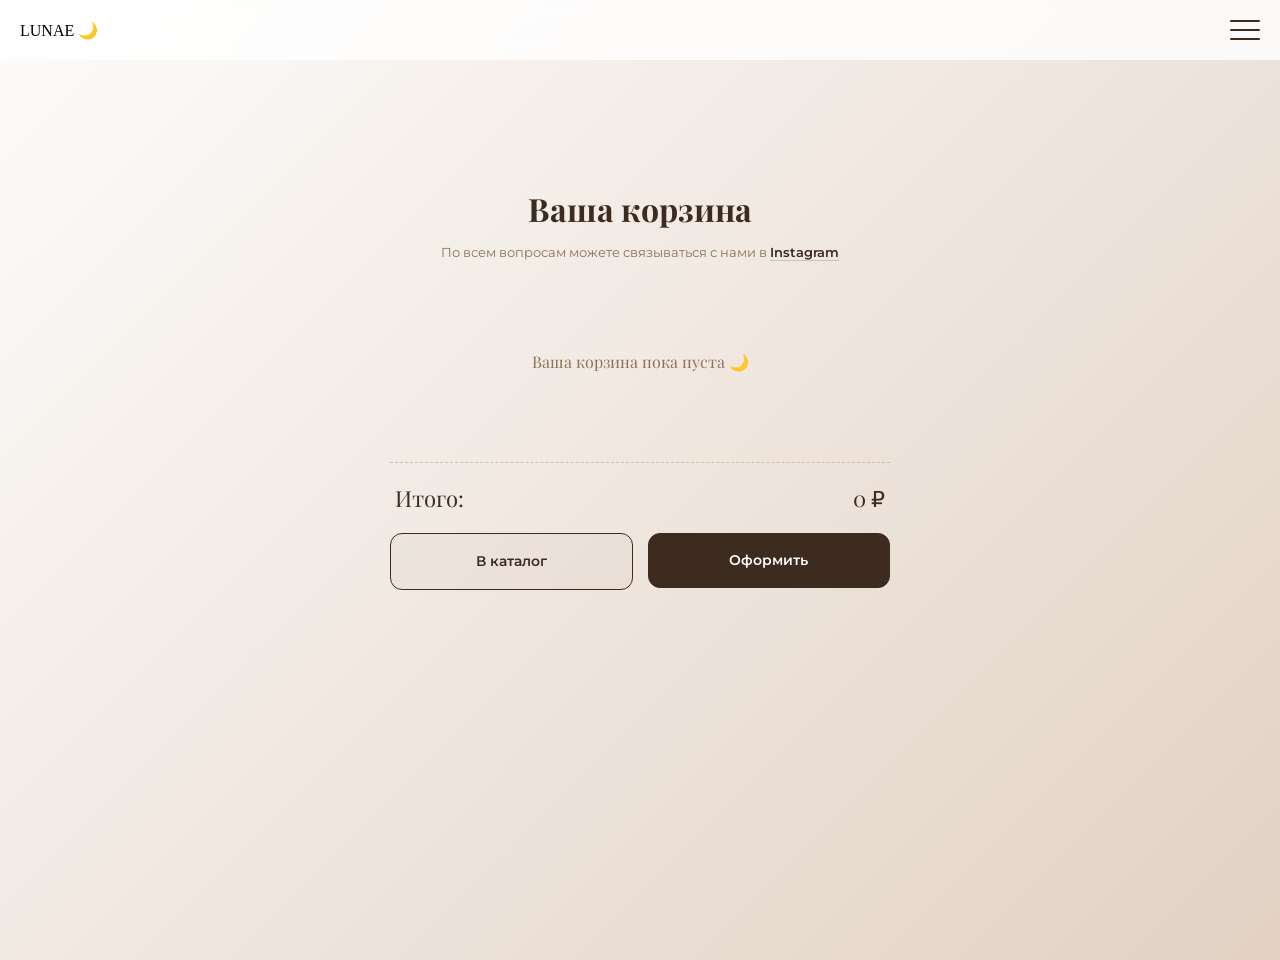
==== cart.html @ 2d4f31a8 "Корзина готова" ====
<!DOCTYPE html>
<html lang="ru">
<head>
    <meta charset="UTF-8">
    <meta name="viewport" content="width=device-width, initial-scale=1.0">
    <title>Корзина | LUNAE</title>
    <link href="https://fonts.googleapis.com/css2?family=Montserrat:wght@300;400;500;600;700&family=Playfair+Display:wght@400;700&display=swap" rel="stylesheet">
    <link rel="stylesheet" href="css/catalog.css"> <link rel="stylesheet" href="css/cart.css">    </head>
<body class="cart-body">

<header class="header">
    <div class="logo" onclick="location.href='index.html'">LUNAE 🌙</div>
    <div class="burger" id="burger" onclick="toggleMenu()">
        <span></span><span></span><span></span>
    </div>
</header>

<nav id="menu" class="menu">
    <div class="menu-content">
        <a href="index.html">Главная</a>
        <a href="catalog.html">Каталог</a>
        <a href="index.html#custom">На заказ</a>
        <a href="index.html#reviews">Отзывы</a>
        <a href="index.html#care">Уход</a>
        <a href="index.html#contacts">Контакты</a>
    </div>
</nav>

<section class="cart-page">
    <div class="cart-header">
        <h1>Ваша корзина</h1>
        <p>По всем вопросам можете связываться с нами в <a href="#" target="_blank">Instagram</a></p>
    </div>

    <div class="cart-items" id="cartItems">
        </div>

    <div class="cart-footer">
        <div class="cart-total">
            <span>Итого:</span>
            <span id="totalPrice">0 ₽</span>
        </div>

        <div class="cart-buttons">
            <a href="catalog.html" class="btn-square btn-outline-primary">В каталог</a>
            <button onclick="checkout()" class="btn-square btn-outline-primary active-btn">Оформить</button>
        </div>
    </div>
</section>

<script>
function toggleMenu() {
    const menu = document.getElementById("menu");
    const burger = document.getElementById("burger");
    menu.classList.toggle("active");
    burger.classList.toggle("active");
    document.body.style.overflow = menu.classList.contains("active") ? "hidden" : "auto";
}

window.onload = function() {
    // 1. Добавляем класс анимации при загрузке
    document.body.classList.add("is-loading");
    renderCart();

    // 2. Убираем класс через 1.2 секунды, чтобы при кликах анимация не повторялась
    setTimeout(() => {
        document.body.classList.remove("is-loading");
    }, 1200);
};

function renderCart() {
    const cart = JSON.parse(localStorage.getItem("cart")) || [];
    const container = document.getElementById("cartItems");
    const totalElem = document.getElementById("totalPrice");
    
    container.innerHTML = "";
    let total = 0;

    // ВЕРНУЛИ НАДПИСЬ ПРИ ПУСТОЙ КОРЗИНЕ
    if (cart.length === 0) {
        container.innerHTML = `<div class="empty-cart-msg">Ваша корзина пока пуста 🌙</div>`;
        totalElem.textContent = "0 ₽";
        return;
    }

    cart.forEach((item, index) => {
        const quantity = item.qty || 1;
        total += item.price * quantity;

        const row = document.createElement("div");
        row.classList.add("cart-item");

        // Применяем задержку только при первой загрузке
        if (document.body.classList.contains("is-loading")) {
            row.style.animationDelay = `${0.3 + (index * 0.1)}s`;
        } else {
            row.style.animation = "none"; // Убираем анимацию при кликах
            row.style.opacity = "1";
            row.style.transform = "translateY(0)";
        }

        row.innerHTML = `
            <img src="${item.img}" class="cart-item-img">
            <div class="cart-item-info">
                <span class="cart-item-name">${item.name}</span>
                <div class="cart-item-controls">
                    <div class="qty-controls">
                        <button onclick="changeQty(${index}, -1)">-</button>
                        <span class="qty">${quantity}</span>
                        <button onclick="changeQty(${index}, 1)">+</button>
                    </div>
                    <span class="cart-item-price">${(item.price * quantity).toLocaleString()} ₽</span>
                </div>
            </div>
            <button class="remove-btn" onclick="removeItem(${index})">&times;</button>
        `;
        container.appendChild(row);
    });

    totalElem.textContent = total.toLocaleString() + " ₽";
}

function changeQty(index, delta) {
    let cart = JSON.parse(localStorage.getItem("cart")) || [];
    cart[index].qty = (cart[index].qty || 1) + delta;
    if (cart[index].qty < 1) return removeItem(index);
    localStorage.setItem("cart", JSON.stringify(cart));
    renderCart();
}

function removeItem(index) {
    let cart = JSON.parse(localStorage.getItem("cart")) || [];
    cart.splice(index, 1);
    localStorage.setItem("cart", JSON.stringify(cart));
    renderCart();
}

function checkout() {
    const cart = JSON.parse(localStorage.getItem("cart")) || [];
    if(cart.length === 0) return alert("Корзина пуста");
    alert("Заказ принят! Мы свяжемся с вами ✨");
}

</script>
</body>
</html>
---- css/catalog.css ----
/* HEADER */
.header {
    position: fixed;
    top: 0;
    width: 100%;
    padding: 20px;
    display: flex;
    justify-content: space-between;
    align-items: center;
    z-index: 2000; 
    background: rgba(255, 255, 255, 0.8);
    backdrop-filter: blur(10px);
    box-sizing: border-box;
}

.burger {
    width: 30px;
    height: 20px;
    position: relative;
    cursor: pointer;
    z-index: 2001;
}

.burger span {
    display: block;
    position: absolute;
    height: 2px;
    width: 100%;
    background: #3d2b1f;
    border-radius: 2px;
    transition: .25s ease-in-out;
}

.burger span:nth-child(1) { top: 0px; }
.burger span:nth-child(2) { top: 9px; }
.burger span:nth-child(3) { top: 18px; }

.burger.active span:nth-child(1) { top: 9px; transform: rotate(135deg); }
.burger.active span:nth-child(2) { opacity: 0; left: -60px; }
.burger.active span:nth-child(3) { top: 9px; transform: rotate(-135deg); }

.menu {
    position: fixed;
    top: 0;
    left: 0;
    width: 100%;
    height: 100%;
    background: rgba(255, 253, 245, 0.98); 
    z-index: 1500;
    display: flex;
    justify-content: center;
    align-items: center;
    font-weight: 500px;
    opacity: 0;
    visibility: hidden;
    transition: all 0.5s cubic-bezier(0.77, 0, 0.175, 1);
}

.menu.active {
    opacity: 1;
    visibility: visible;
}

.menu-content {
    display: flex;
    flex-direction: column;
    gap: 25px;
    text-align: center;
}

.menu a {
    font-family: 'Playfair Display', serif;
    font-size: 32px;
    text-decoration: none;
    color: #3d2b1f;

    /* Продвинутый сброс жирности */
    font-weight: 400 !important;
    font-style: normal !important;
    text-transform: none; /* Убирает капс, если он мешает */
    letter-spacing: 0px; 
    
    /* Техническое исправление рендеринга */
    text-rendering: optimizeLegibility;
    -webkit-font-smoothing: antialiased;
    -moz-osx-font-smoothing: grayscale;
}

.menu.active a {
    opacity: 1;
    transform: translateY(0);
}

.menu.active a:nth-child(1) { transition-delay: 0.1s; }
.menu.active a:nth-child(2) { transition-delay: 0.2s; }
.menu.active a:nth-child(3) { transition-delay: 0.3s; }
.menu.active a:nth-child(4) { transition-delay: 0.4s; }
.menu.active a:nth-child(5) { transition-delay: 0.5s; }
.menu.active a:nth-child(6) { transition-delay: 0.6s; }


/* ОБЩИЕ НАСТРОЙКИ */
/* 1. ПОДТЯГИВАЕМ КАТАЛОГ ВЫШЕ */
body {
    padding-top: 60px; /* Уменьшили отступ от хедера */
    background-color: #ffffff;
}


.catalog-top {
    text-align: center;
    padding: 20px 20px 10px;
    /* ИНТЕРЕСНЫЙ ФОН: мягкий радиальный градиент */
    background: radial-gradient(circle at top, #FFFDF5 0%, #ffffff 70%);
    position: relative;
}

.catalog-top h1 {
    font-family: 'Playfair Display', serif;
    font-size: 34px;
    color: #3d2b1f;
    margin: 0 0 5px 0;
}

.catalog-top p {
    font-family: 'Comfortaa', cursive;
    font-size: 13px;
    color: #8b7355;
    margin: 0;
    opacity: 0.8;
}

/* 2. ВИЗУАЛЬНОЕ ОТДЕЛЕНИЕ КНОПОК */
.catalog-tabs {
    display: flex;
    justify-content: center;
    gap: 5px;
    padding: 8px;
    margin: 10px 15px 25px;
    /* Подложка для кнопок */
    background: #f8f8f8; 
    border-radius: 30px;
    border: 1px solid #f0f0f0;
}

.tab-btn {
    flex: 1; /* Кнопки растягиваются равномерно */
    padding: 10px 5px;
    border: none;
    background: transparent;
    border-radius: 25px;
    font-family: 'Montserrat', sans-serif;
    font-size: 11px;
    font-weight: 600;
    color: #8b7355;
    transition: 0.3s;
    white-space: nowrap;
}

.tab-btn.active {
    background: #ffffff; /* Активная кнопка "выпуклая" белая */
    color: #3d2b1f;
    box-shadow: 0 4px 10px rgba(0,0,0,0.05);
}

/* 3. КАРТОЧКИ ТОВАРОВ С ТЕНЯМИ */
.product-card {
    text-decoration: none;
    display: flex;
    flex-direction: column;
    margin-bottom: 5px;
}

.product-img-wrap {
    width: 100%;
    aspect-ratio: 1 / 1;
    overflow: hidden;
    border-radius: 20px;
    /* ТЕНЬ ДЛЯ КАРТИНКИ */
    box-shadow: 0 8px 20px rgba(139, 115, 85, 0.15); 
    margin-bottom: 8px; /* Сделали ближе к тексту */
    background: #f9f9f9;
}

.product-img-wrap img {
    width: 100%;
    height: 100%;
    object-fit: cover;
    display: block;
}

/* 4. ПОДПИСИ БЛИЖЕ */
.product-card h3 {
    font-family: 'Playfair Display', serif;
    font-size: 15px;
    color: #3d2b1f;
    margin: 0 0 2px 8px; /* Минимум отступа снизу */
    text-align: left;
}

.product-card .price {
    font-family: 'Montserrat', sans-serif;
    font-weight: 700;
    font-size: 13px;
    color: #d4af37;
    margin: 0 0 0 8px;
    text-align: left;
}

/* Сетка (чуть подправим gap) */
.catalog-grid {
    display: grid;
    grid-template-columns: 1fr 1fr;
    gap: 25px 15px;
    padding: 0 15px 40px;
}

/* Базовое состояние для всех вкладок */
.tab-content {
    /* Скрываем, но оставляем в потоке для анимации */
    display: none; 
    opacity: 0;
    transform: translateY(15px); /* Чуть опускаем вниз */
    transition: opacity 0.4s ease, transform 0.4s ease;
    will-change: opacity, transform; /* Подсказка для плавной работы на мобильных */
}

/* Состояние АКТИВНОЙ вкладки */
.tab-content.active {
    display: block !important;
    opacity: 1; /* Полностью проявляем */
    transform: translateY(0); /* Возвращаем на место */
}

.catalog-top h1,
.catalog-top p,
.catalog-tabs,
.catalog-grid .product-card {
    opacity: 0;
    transform: translateY(20px); /* Выплывают снизу */
    animation: elementFadeIn 0.8s ease forwards; /* Длительность 0.8с */
    will-change: opacity, transform;
}

/* Сама анимация */
@keyframes elementFadeIn {
    to {
        opacity: 1;
        transform: translateY(0);
    }
}

/* --- ОЧЕРЕДЬ ПОЯВЛЕНИЯ (STAGGERED DELAYS) --- */

/* 1. Сначала Заголовок "Каталог" (без задержки) */
.catalog-top h1 {
    animation-delay: 0.1s;
}

/* 2. Подзаголовок "Выберите сумку..." (чуть позже) */
.catalog-top p {
    animation-delay: 0.25s;
}

/* 3. Капсула с Табами (кнопками) */
.catalog-tabs {
    animation-delay: 0.4s;
}

/* 4. ОЧЕРЕДЬ ДЛЯ КАРТОЧЕК ТОВАРОВ (самое вкусное) */

/* Первая карточка (в левой колонке) */
.catalog-grid .product-card:nth-child(1) {
    animation-delay: 0.55s;
}

/* Вторая карточка (в правой колонке) */
.catalog-grid .product-card:nth-child(2) {
    animation-delay: 0.65s;
}

/* Третья карточка (следующий ряд, левая) */
.catalog-grid .product-card:nth-child(3) {
    animation-delay: 0.75s;
}

/* Четвертая карточка (следующий ряд, правая) */
.catalog-grid .product-card:nth-child(4) {
    animation-delay: 0.85s;
}

/* Пятая карточка... (и так далее, если их много) */
.catalog-grid .product-card:nth-child(5) {
    animation-delay: 0.95s;
}

/* Шестая карточка... */
.catalog-grid .product-card:nth-child(n+6) {
    animation-delay: 1.05s; /* Все остальные появляются вместе */
}

/* --- СТРАНИЦА ТОВАРА --- */

.product-page {
    padding: 0px 20px 120px; /* Отступ сверху под хедер и снизу под кнопки */
    max-width: 500px;
    margin: 0 auto;
    font-family: 'Montserrat', sans-serif;
}

.back-nav {
    display: inline-block;
    margin: 10px 0 20px;
    font-size: 11px;
    text-transform: uppercase;
    text-decoration: none;
    color: #8b7355;
    letter-spacing: 1px;
}

.product-page img {
    width: 100%;
    border-radius: 12px;
    margin-bottom: 20px;
}

.product-title {
    font-family: 'Playfair Display', serif;
    font-size: 28px;
    margin-bottom: 10px;
    color: #3d2b1f;
}

.product-price {
    font-size: 22px;
    font-weight: 700;
    color: #d4af37;
    margin-bottom: 20px;
}

.product-desc {
    font-size: 14px;
    line-height: 1.6;
    color: #555;
    margin-bottom: 30px;
}

.options {
    background: #fcfcfc;
    padding: 20px;
    border-radius: 12px;
    border: 1px solid #eee;
    margin-bottom: 5px;
}

.options label {
    display: flex;
    align-items: center;
    font-size: 13px;
    margin-top: 12px;
    cursor: pointer;
}

.options input[type="checkbox"] {
    margin-right: 12px;
    width: 18px;
    height: 18px;
    accent-color: #3d2b1f;
}

/* --- ФИКСИРОВАННАЯ ПАНЕЛЬ КНОПОК --- */

.bottom-bar {
    position: fixed;
    bottom: 0;
    left: 0;
    width: 100%;
    background: rgba(255, 255, 255, 0.9);
    backdrop-filter: blur(10px);
    padding: 15px 20px 30px;
    box-sizing: border-box;
    z-index: 1000;
    border-top: 1px solid rgba(0,0,0,0.05);
}

.product-actions {
    display: grid;
    grid-template-columns: 1fr 60px;
    gap: 12px;
    max-width: 500px;
    margin: 0 auto;
}

/* --- СТИЛЬ КНОПОК (OUTLINE / ПОЛУПРОЗРАЧНЫЕ) --- */

.btn-square {
    height: 55px;
    border-radius: 12px;
    font-family: 'Montserrat', sans-serif;
    font-weight: 600;
    font-size: 14px;
    cursor: pointer;
    display: flex;
    align-items: center;
    justify-content: center;
    transition: 0.3s ease;
    border: 1.5px solid;
}

/* Кнопка Добавить */
.btn-outline-primary {
    background: rgba(61, 43, 31, 0.03);
    border-color: #3d2b1f;
    color: #3d2b1f;
}

/* Кнопка Корзина */
.cart-icon-img {
    width: 22px;        /* Оптимальный размер для кнопки 55px */
    height: 22px;       /* Высота должна быть такой же */
    object-fit: contain; /* МАГИЯ: сохраняет пропорции, не дает сплющиться */
    display: block;      /* Убирает лишние отступы снизу */
    opacity: 0.8;        /* Можно сделать чуть бледнее, чтобы сочеталась с обводкой */
}

/* Настраиваем саму кнопку, чтобы иконка была точно по центру */
.btn-outline-cart {
    background: rgba(212, 175, 55, 0.03);
    border-color: #d4af37;
    padding-top: 20px;         /* Убираем внутренние отступы, чтобы центрирование было точным */
    display: flex;
    justify-content: center;
    align-items: center;
}
.btn-outline-secondary {
    background: transparent;
    border-color: #ddd;
    color: #888;
}

.btn-square:active {
    transform: scale(0.97);
    background: rgba(0,0,0,0.05);
}

/* --- POPUP --- */
.popup {
    position: fixed;
    top: 0; left: 0; width: 100%; height: 100%;
    background: rgba(0,0,0,0.4);
    display: flex; justify-content: center; align-items: center;
    z-index: 9999;
    backdrop-filter: blur(4px);
}
.popup.hidden { display: none; }
.popup-content {
    background: #fff;
    padding: 30px;
    border-radius: 15px;
    text-align: center;
    width: 80%;
    max-width: 320px;
}
.btn-outline-primary {
    background: rgba(61, 43, 31, 0.03); /* бледный фон */
    border: 1.5px solid #3d2b1f;       /* коричневая обводка */
    color: #3d2b1f;
}

/* --- АНИМАЦИЯ ПОЯВЛЕНИЯ --- */

/* Базовое состояние для элементов (они невидимы и чуть ниже) */
.product-page img,
.product-title,
.product-price,
.product-desc,
.options,
.back-nav {
    opacity: 0;
    transform: translateY(20px);
    animation: fadeInUp 0.8s ease forwards;
}

/* Сама анимация */
@keyframes fadeInUp {
    to {
        opacity: 1;
        transform: translateY(0);
    }
}

/* --- ОЧЕРЕДНОСТЬ (Задержки) --- */

/* Ссылка "назад" появляется первой */
.back-nav { animation-delay: 0.1s; }

/* Фото сумки */
.product-page img { animation-delay: 0.3s; }

/* Заголовок */
.product-title { animation-delay: 0.5s; }

/* Цена */
.product-price { animation-delay: 0.6s; }

/* Описание */
.product-desc { animation-delay: 0.7s; }

/* Блок опций */
.options { animation-delay: 0.8s; }

/* Нижняя панель с кнопками выезжает отдельно (снизу вверх) */
.bottom-bar {
    transform: translateY(100%);
    animation: slideUpBar 0.6s cubic-bezier(0.25, 1, 0.5, 1) forwards;
    animation-delay: 0.9s;
}

@keyframes slideUpBar {
    to {
        transform: translateY(0);
    }
}
---- css/cart.css ----
/* ФОН СТРАНИЦЫ С МЯГКИМ ГРАДИЕНТОМ */
.cart-body {
    background: linear-gradient(135deg, #fdfcfb 0%, #e2d1c3 100%);
    min-height: 100vh;
    margin: 0;
}

.cart-page {
    padding: 100px 20px 50px;
    max-width: 500px;
    margin: 0 auto;
    font-family: 'Montserrat', sans-serif;
}

.cart-header {
    text-align: center;
    margin-bottom: 30px;
}

.cart-header h1 {
    font-family: 'Playfair Display', serif;
    font-size: 32px;
    color: #3d2b1f;
    margin-bottom: 8px;
}

.cart-header p {
    font-size: 13px;
    color: #8b7355;
    line-height: 1.4;
}

/* КАРТОЧКА ТОВАРА */
.cart-item {
    display: flex;
    align-items: flex-start;
    background: rgba(255, 255, 255, 0.8);
    backdrop-filter: blur(10px);
    padding: 15px;
    border-radius: 20px;
    margin-bottom: 15px;
    border: 1px solid rgba(139, 115, 85, 0.1);
    position: relative; /* Чтобы крестик прилип к углу */
    box-shadow: 0 4px 15px rgba(0,0,0,0.03);
}

.cart-item-img {
    width: 85px;
    height: 85px;
    border-radius: 12px;
    object-fit: cover;
    margin-right: 15px;
}

.cart-item-info {
    display: flex;
    flex-direction: column;
    justify-content: space-between;
    flex-grow: 1;
    min-height: 85px; /* Чтобы высота текста совпадала с фото */
}

.cart-item-name {
    font-family: 'Playfair Display', serif;
    font-size: 18px;
    color: #3d2b1f;
    margin-bottom: 10px;
    padding-right: 25px; /* Отступ под крестик */
    display: block;
}

/* КОНТРОЛЛЕРЫ (СЧЕТЧИК И ЦЕНА) */
.cart-item-controls {
    display: flex;
    align-items: center;
    justify-content: space-between; /* Счетчик слева, цена справа */
    width: 100%;
}

.qty-controls {
    display: flex;
    align-items: center;
    gap: 12px;
    background: #fff;
    padding: 4px 10px;
    border-radius: 25px;
    border: 1px solid #f0f0f0;
}

.qty-controls button {
    background: none;
    border: none;
    font-size: 18px;
    cursor: pointer;
    color: #3d2b1f;
    padding: 0 5px;
}

.qty-controls span {
    font-size: 14px;
    font-weight: 600;
}

.cart-item-price {
    font-weight: 700;
    color: #d4af37;
    font-size: 15px;
}

/* КНОПКА УДАЛЕНИЯ (КРЕСТИК) */
.remove-btn {
    position: absolute;
    top: 15px;
    right: 15px;
    background: none;
    border: none;
    font-size: 24px;
    color: #d1d1d1;
    line-height: 1;
    cursor: pointer;
    transition: 0.3s;
}

.remove-btn:hover {
    color: #3d2b1f;
}

/* ИТОГО И КНОПКИ */
.cart-footer {
    margin-top: 30px;
}

.cart-total {
    display: flex;
    justify-content: space-between;
    padding: 20px 5px;
    border-top: 1px dashed #d1bfa7;
    font-family: 'Playfair Display', serif;
    font-size: 22px;
    color: #3d2b1f;
}

.cart-buttons {
    display: grid;
    grid-template-columns: 1fr 1fr;
    gap: 15px;
}

/* Переиспользование твоих кнопок */
.active-btn {
    background: #3d2b1f !important;
    color: #fff !important;
}

/* Убираем подчеркивание у кнопки "В каталог" */
.cart-buttons a.btn-square {
    text-decoration: none;
}

/* Ссылка на Instagram: делаем коричневой и убираем подчеркивание */
.cart-header p a {
    color: #3d2b1f; /* Твой фирменный коричневый */
    text-decoration: none;
    font-weight: 600;
    border-bottom: 1px solid rgba(61, 43, 31, 0.2); /* Тонкая линия вместо грубого подчеркивания */
    transition: 0.3s;
}

.cart-header p a:hover {
    border-bottom: 1px solid rgba(61, 43, 31, 1);
}

/* --- АНИМАЦИЯ ПОЯВЛЕНИЯ --- */

/* Элементы, которые анимируются при загрузке */
.is-loading .cart-header h1, 
.is-loading .cart-header p, 
.is-loading .cart-item, 
.is-loading .cart-footer {
    opacity: 0;
    transform: translateY(20px);
    animation: fadeInUp 0.7s ease forwards;
}

@keyframes fadeInUp {
    to {
        opacity: 1;
        transform: translateY(0);
    }
}

/* Задержки для плавности */
.is-loading .cart-header h1 { animation-delay: 0.1s; }
.is-loading .cart-header p { animation-delay: 0.2s; }
.is-loading .cart-footer { animation-delay: 0.5s; }

/* Стиль сообщения о пустой корзине */
.empty-cart-msg {
    text-align: center;
    padding: 60px 0;
    font-size: 16px;
    color: #8b7355;
    font-family: 'Playfair Display', serif;
}

/* Убираем подчеркивание и красим Instagram */
.cart-header p a {
    color: #3d2b1f;
    text-decoration: none;
    font-weight: 600;
}

.cart-buttons a.btn-square {
    text-decoration: none;
}
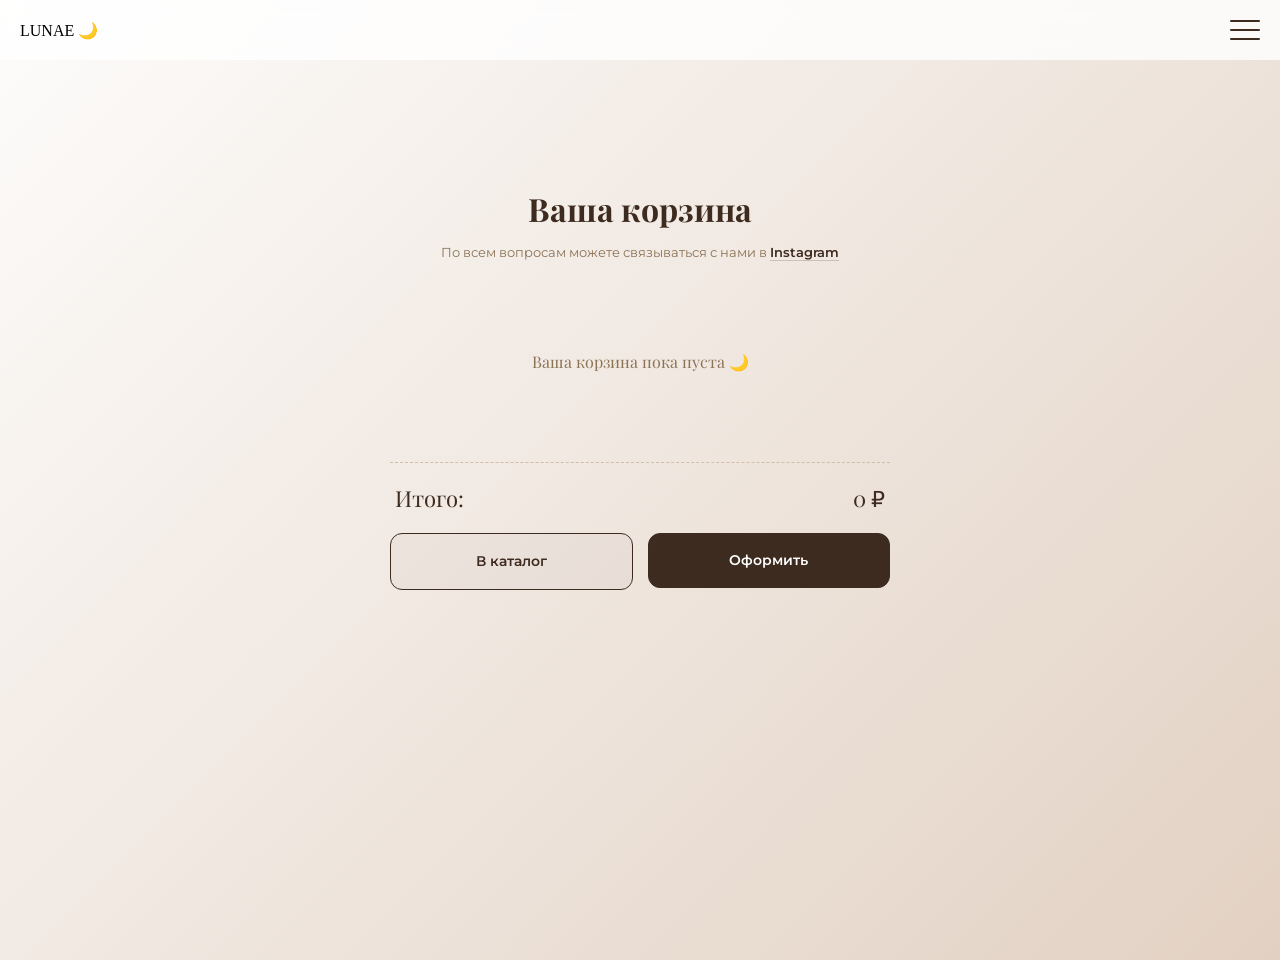
==== commit 8e9fba96: "Сделала форму оформления" ====
--- a/cart.html
+++ b/cart.html
@@ -5,7 +5,8 @@
     <meta name="viewport" content="width=device-width, initial-scale=1.0">
     <title>Корзина | LUNAE</title>
     <link href="https://fonts.googleapis.com/css2?family=Montserrat:wght@300;400;500;600;700&family=Playfair+Display:wght@400;700&display=swap" rel="stylesheet">
-    <link rel="stylesheet" href="css/catalog.css"> <link rel="stylesheet" href="css/cart.css">    </head>
+    <link rel="stylesheet" href="css/catalog.css"> <link rel="stylesheet" href="css/cart.css">    
+</head>
 <body class="cart-body">
 
 <header class="header">
@@ -49,7 +50,7 @@
 </section>
 
 <script>
-function toggleMenu() {
+    function toggleMenu() {
     const menu = document.getElementById("menu");
     const burger = document.getElementById("burger");
     menu.classList.toggle("active");
@@ -57,12 +58,20 @@
     document.body.style.overflow = menu.classList.contains("active") ? "hidden" : "auto";
 }
 
+function checkout() {
+    const cart = JSON.parse(localStorage.getItem("cart")) || [];
+    
+    if (cart.length === 0) {
+        alert("Ваша корзина пуста 🌙");
+        return;
+    }
+
+    window.location.href = "checkout.html";
+}
+
 window.onload = function() {
-    // 1. Добавляем класс анимации при загрузке
     document.body.classList.add("is-loading");
     renderCart();
-
-    // 2. Убираем класс через 1.2 секунды, чтобы при кликах анимация не повторялась
     setTimeout(() => {
         document.body.classList.remove("is-loading");
     }, 1200);
@@ -76,7 +85,6 @@
     container.innerHTML = "";
     let total = 0;
 
-    // ВЕРНУЛИ НАДПИСЬ ПРИ ПУСТОЙ КОРЗИНЕ
     if (cart.length === 0) {
         container.innerHTML = `<div class="empty-cart-msg">Ваша корзина пока пуста 🌙</div>`;
         totalElem.textContent = "0 ₽";
@@ -90,20 +98,29 @@
         const row = document.createElement("div");
         row.classList.add("cart-item");
 
-        // Применяем задержку только при первой загрузке
         if (document.body.classList.contains("is-loading")) {
             row.style.animationDelay = `${0.3 + (index * 0.1)}s`;
         } else {
-            row.style.animation = "none"; // Убираем анимацию при кликах
+            row.style.animation = "none";
             row.style.opacity = "1";
             row.style.transform = "translateY(0)";
         }
+
+        // --- ВОТ ЭТОТ БЛОК ТЫ ПОСТОЯННО ТЕРЯЕШЬ ---
+        let optionsHtml = "";
+        if (item.options && item.options.length > 0) {
+            optionsHtml = `<div class="cart-item-options">` + 
+                item.options.map(opt => `<span>+ ${opt}</span>`).join('') + 
+            `</div>`;
+        }
+        // ------------------------------------------
 
         row.innerHTML = `
             <img src="${item.img}" class="cart-item-img">
             <div class="cart-item-info">
                 <span class="cart-item-name">${item.name}</span>
-                <div class="cart-item-controls">
+                
+                ${optionsHtml} <div class="cart-item-controls">
                     <div class="qty-controls">
                         <button onclick="changeQty(${index}, -1)">-</button>
                         <span class="qty">${quantity}</span>
@@ -140,7 +157,6 @@
     if(cart.length === 0) return alert("Корзина пуста");
     alert("Заказ принят! Мы свяжемся с вами ✨");
 }
-
 </script>
 </body>
 </html>
--- a/css/catalog.css
+++ b/css/catalog.css
@@ -74,13 +74,11 @@
     text-decoration: none;
     color: #3d2b1f;
 
-    /* Продвинутый сброс жирности */
     font-weight: 400 !important;
     font-style: normal !important;
-    text-transform: none; /* Убирает капс, если он мешает */
+    text-transform: none; 
     letter-spacing: 0px; 
     
-    /* Техническое исправление рендеринга */
     text-rendering: optimizeLegibility;
     -webkit-font-smoothing: antialiased;
     -moz-osx-font-smoothing: grayscale;
@@ -100,9 +98,8 @@
 
 
 /* ОБЩИЕ НАСТРОЙКИ */
-/* 1. ПОДТЯГИВАЕМ КАТАЛОГ ВЫШЕ */
 body {
-    padding-top: 60px; /* Уменьшили отступ от хедера */
+    padding-top: 60px; 
     background-color: #ffffff;
 }
 
@@ -110,7 +107,6 @@
 .catalog-top {
     text-align: center;
     padding: 20px 20px 10px;
-    /* ИНТЕРЕСНЫЙ ФОН: мягкий радиальный градиент */
     background: radial-gradient(circle at top, #FFFDF5 0%, #ffffff 70%);
     position: relative;
 }
@@ -130,21 +126,19 @@
     opacity: 0.8;
 }
 
-/* 2. ВИЗУАЛЬНОЕ ОТДЕЛЕНИЕ КНОПОК */
 .catalog-tabs {
     display: flex;
     justify-content: center;
     gap: 5px;
     padding: 8px;
     margin: 10px 15px 25px;
-    /* Подложка для кнопок */
     background: #f8f8f8; 
     border-radius: 30px;
     border: 1px solid #f0f0f0;
 }
 
 .tab-btn {
-    flex: 1; /* Кнопки растягиваются равномерно */
+    flex: 1; 
     padding: 10px 5px;
     border: none;
     background: transparent;
@@ -158,12 +152,11 @@
 }
 
 .tab-btn.active {
-    background: #ffffff; /* Активная кнопка "выпуклая" белая */
+    background: #ffffff; 
     color: #3d2b1f;
     box-shadow: 0 4px 10px rgba(0,0,0,0.05);
 }
 
-/* 3. КАРТОЧКИ ТОВАРОВ С ТЕНЯМИ */
 .product-card {
     text-decoration: none;
     display: flex;
@@ -176,9 +169,8 @@
     aspect-ratio: 1 / 1;
     overflow: hidden;
     border-radius: 20px;
-    /* ТЕНЬ ДЛЯ КАРТИНКИ */
     box-shadow: 0 8px 20px rgba(139, 115, 85, 0.15); 
-    margin-bottom: 8px; /* Сделали ближе к тексту */
+    margin-bottom: 8px; 
     background: #f9f9f9;
 }
 
@@ -189,12 +181,11 @@
     display: block;
 }
 
-/* 4. ПОДПИСИ БЛИЖЕ */
 .product-card h3 {
     font-family: 'Playfair Display', serif;
     font-size: 15px;
     color: #3d2b1f;
-    margin: 0 0 2px 8px; /* Минимум отступа снизу */
+    margin: 0 0 2px 8px; 
     text-align: left;
 }
 
@@ -207,7 +198,6 @@
     text-align: left;
 }
 
-/* Сетка (чуть подправим gap) */
 .catalog-grid {
     display: grid;
     grid-template-columns: 1fr 1fr;
@@ -215,21 +205,18 @@
     padding: 0 15px 40px;
 }
 
-/* Базовое состояние для всех вкладок */
 .tab-content {
-    /* Скрываем, но оставляем в потоке для анимации */
     display: none; 
     opacity: 0;
-    transform: translateY(15px); /* Чуть опускаем вниз */
+    transform: translateY(15px); 
     transition: opacity 0.4s ease, transform 0.4s ease;
-    will-change: opacity, transform; /* Подсказка для плавной работы на мобильных */
-}
-
-/* Состояние АКТИВНОЙ вкладки */
+    will-change: opacity, transform; 
+}
+
 .tab-content.active {
     display: block !important;
-    opacity: 1; /* Полностью проявляем */
-    transform: translateY(0); /* Возвращаем на место */
+    opacity: 1; 
+    transform: translateY(0); 
 }
 
 .catalog-top h1,
@@ -237,12 +224,11 @@
 .catalog-tabs,
 .catalog-grid .product-card {
     opacity: 0;
-    transform: translateY(20px); /* Выплывают снизу */
-    animation: elementFadeIn 0.8s ease forwards; /* Длительность 0.8с */
+    transform: translateY(20px); 
+    animation: elementFadeIn 0.8s ease forwards; 
     will-change: opacity, transform;
 }
 
-/* Сама анимация */
 @keyframes elementFadeIn {
     to {
         opacity: 1;
@@ -250,59 +236,38 @@
     }
 }
 
-/* --- ОЧЕРЕДЬ ПОЯВЛЕНИЯ (STAGGERED DELAYS) --- */
-
-/* 1. Сначала Заголовок "Каталог" (без задержки) */
 .catalog-top h1 {
     animation-delay: 0.1s;
 }
-
-/* 2. Подзаголовок "Выберите сумку..." (чуть позже) */
 .catalog-top p {
     animation-delay: 0.25s;
 }
-
-/* 3. Капсула с Табами (кнопками) */
 .catalog-tabs {
     animation-delay: 0.4s;
 }
-
-/* 4. ОЧЕРЕДЬ ДЛЯ КАРТОЧЕК ТОВАРОВ (самое вкусное) */
-
-/* Первая карточка (в левой колонке) */
 .catalog-grid .product-card:nth-child(1) {
     animation-delay: 0.55s;
 }
-
-/* Вторая карточка (в правой колонке) */
 .catalog-grid .product-card:nth-child(2) {
     animation-delay: 0.65s;
 }
-
-/* Третья карточка (следующий ряд, левая) */
 .catalog-grid .product-card:nth-child(3) {
     animation-delay: 0.75s;
 }
-
-/* Четвертая карточка (следующий ряд, правая) */
 .catalog-grid .product-card:nth-child(4) {
     animation-delay: 0.85s;
 }
-
-/* Пятая карточка... (и так далее, если их много) */
 .catalog-grid .product-card:nth-child(5) {
     animation-delay: 0.95s;
 }
-
-/* Шестая карточка... */
 .catalog-grid .product-card:nth-child(n+6) {
-    animation-delay: 1.05s; /* Все остальные появляются вместе */
+    animation-delay: 1.05s; 
 }
 
 /* --- СТРАНИЦА ТОВАРА --- */
 
 .product-page {
-    padding: 0px 20px 120px; /* Отступ сверху под хедер и снизу под кнопки */
+    padding: 0px 20px 120px; 
     max-width: 500px;
     margin: 0 auto;
     font-family: 'Montserrat', sans-serif;
@@ -368,8 +333,6 @@
     accent-color: #3d2b1f;
 }
 
-/* --- ФИКСИРОВАННАЯ ПАНЕЛЬ КНОПОК --- */
-
 .bottom-bar {
     position: fixed;
     bottom: 0;
@@ -390,8 +353,6 @@
     max-width: 500px;
     margin: 0 auto;
 }
-
-/* --- СТИЛЬ КНОПОК (OUTLINE / ПОЛУПРОЗРАЧНЫЕ) --- */
 
 .btn-square {
     height: 55px;
@@ -407,30 +368,63 @@
     border: 1.5px solid;
 }
 
-/* Кнопка Добавить */
 .btn-outline-primary {
     background: rgba(61, 43, 31, 0.03);
     border-color: #3d2b1f;
     color: #3d2b1f;
 }
 
-/* Кнопка Корзина */
 .cart-icon-img {
-    width: 22px;        /* Оптимальный размер для кнопки 55px */
-    height: 22px;       /* Высота должна быть такой же */
-    object-fit: contain; /* МАГИЯ: сохраняет пропорции, не дает сплющиться */
-    display: block;      /* Убирает лишние отступы снизу */
-    opacity: 0.8;        /* Можно сделать чуть бледнее, чтобы сочеталась с обводкой */
-}
-
-/* Настраиваем саму кнопку, чтобы иконка была точно по центру */
+    width: 22px;        
+    height: 22px;       
+    object-fit: contain; 
+    display: block;      
+    opacity: 0.8;       
+}
+
+.cart-badge {
+    position: absolute;
+    top: -5px;
+    left: -3px;
+    width: 20px;         
+    height: 20px;        
+    flex-shrink: 0;      
+    aspect-ratio: 1 / 1; 
+    border-radius: 50%;  
+    background: #3d2b1f; 
+    color: #ffffff;
+    font-size: 11px;
+    font-family: 'Montserrat', sans-serif;
+    font-weight: 700;
+    display: flex;
+    justify-content: center;
+    align-items: center;
+    line-height: 1;      
+    padding: 0;          
+    opacity: 0;
+    transform: scale(0);
+    transition: 0.3s cubic-bezier(0.175, 0.885, 0.32, 1.275);
+    z-index: 10;
+}
+
+.cart-badge.visible, 
+.floating-cart.show .cart-badge {
+    opacity: 1 !important;
+    transform: scale(1) !important;
+}
+
+.cart-badge.visible {
+    opacity: 1;
+    transform: scale(1);
+}
 .btn-outline-cart {
     background: rgba(212, 175, 55, 0.03);
     border-color: #d4af37;
-    padding-top: 20px;         /* Убираем внутренние отступы, чтобы центрирование было точным */
-    display: flex;
-    justify-content: center;
-    align-items: center;
+    padding-top: 20px;         
+    display: flex;
+    justify-content: center;
+    align-items: center;
+
 }
 .btn-outline-secondary {
     background: transparent;
@@ -462,14 +456,15 @@
     max-width: 320px;
 }
 .btn-outline-primary {
-    background: rgba(61, 43, 31, 0.03); /* бледный фон */
-    border: 1.5px solid #3d2b1f;       /* коричневая обводка */
-    color: #3d2b1f;
-}
+    background: rgba(61, 43, 31, 0.03); 
+    border: 1.5px solid #3d2b1f;      
+    color: #3d2b1f;
+}
+
+
 
 /* --- АНИМАЦИЯ ПОЯВЛЕНИЯ --- */
 
-/* Базовое состояние для элементов (они невидимы и чуть ниже) */
 .product-page img,
 .product-title,
 .product-price,
@@ -481,7 +476,6 @@
     animation: fadeInUp 0.8s ease forwards;
 }
 
-/* Сама анимация */
 @keyframes fadeInUp {
     to {
         opacity: 1;
@@ -489,27 +483,13 @@
     }
 }
 
-/* --- ОЧЕРЕДНОСТЬ (Задержки) --- */
-
-/* Ссылка "назад" появляется первой */
+
 .back-nav { animation-delay: 0.1s; }
-
-/* Фото сумки */
 .product-page img { animation-delay: 0.3s; }
-
-/* Заголовок */
 .product-title { animation-delay: 0.5s; }
-
-/* Цена */
 .product-price { animation-delay: 0.6s; }
-
-/* Описание */
 .product-desc { animation-delay: 0.7s; }
-
-/* Блок опций */
 .options { animation-delay: 0.8s; }
-
-/* Нижняя панель с кнопками выезжает отдельно (снизу вверх) */
 .bottom-bar {
     transform: translateY(100%);
     animation: slideUpBar 0.6s cubic-bezier(0.25, 1, 0.5, 1) forwards;
@@ -520,4 +500,62 @@
     to {
         transform: translateY(0);
     }
+}
+
+/* --- Корзина --- */
+
+.floating-cart.show .cart-badge {
+    opacity: 1 !important;
+    transform: scale(1) !important;
+    visibility: visible !important;
+}
+
+.floating-cart {
+    position: fixed;
+    bottom: 30px;
+    right: 25px;
+    width: 60px;
+    height: 60px;
+    background: rgba(255, 255, 255, 0.8);
+    backdrop-filter: blur(10px);
+    border: 1.5px solid #d4af37; 
+    border-radius: 50%;
+    display: flex;
+    justify-content: center;
+    align-items: center;
+    z-index: 1000;
+    cursor: pointer;
+    box-shadow: 0 10px 25px rgba(0,0,0,0.1);
+    transition: all 0.3s ease;
+    opacity: 0;
+    visibility: hidden;
+    transform: translateY(20px);
+}
+
+.floating-cart.show {
+    opacity: 1 !important;
+    visibility: visible !important;
+    transform: translateY(0) !important;
+}
+
+.floating-cart img {
+    width: 24px;
+    height: 24px;
+    object-fit: contain;
+}
+
+.floating-cart .cart-badge {
+    position: absolute;
+    top: 2px;
+    right: 2px;
+    background: #3d2b1f;
+    color: white;
+    min-width: 18px;
+    height: 18px;
+    font-size: 10px;
+    border-radius: 50%;
+    display: flex;
+    justify-content: center;
+    align-items: center;
+    font-weight: 700;
 }
--- a/css/cart.css
+++ b/css/cart.css
@@ -40,7 +40,7 @@
     border-radius: 20px;
     margin-bottom: 15px;
     border: 1px solid rgba(139, 115, 85, 0.1);
-    position: relative; /* Чтобы крестик прилип к углу */
+    position: relative; 
     box-shadow: 0 4px 15px rgba(0,0,0,0.03);
 }
 
@@ -57,7 +57,7 @@
     flex-direction: column;
     justify-content: space-between;
     flex-grow: 1;
-    min-height: 85px; /* Чтобы высота текста совпадала с фото */
+    min-height: 85px; /
 }
 
 .cart-item-name {
@@ -65,15 +65,14 @@
     font-size: 18px;
     color: #3d2b1f;
     margin-bottom: 10px;
-    padding-right: 25px; /* Отступ под крестик */
+    padding-right: 25px; 
     display: block;
 }
 
-/* КОНТРОЛЛЕРЫ (СЧЕТЧИК И ЦЕНА) */
 .cart-item-controls {
     display: flex;
     align-items: center;
-    justify-content: space-between; /* Счетчик слева, цена справа */
+    justify-content: space-between; 
     width: 100%;
 }
 
@@ -107,7 +106,6 @@
     font-size: 15px;
 }
 
-/* КНОПКА УДАЛЕНИЯ (КРЕСТИК) */
 .remove-btn {
     position: absolute;
     top: 15px;
@@ -125,7 +123,6 @@
     color: #3d2b1f;
 }
 
-/* ИТОГО И КНОПКИ */
 .cart-footer {
     margin-top: 30px;
 }
@@ -146,23 +143,20 @@
     gap: 15px;
 }
 
-/* Переиспользование твоих кнопок */
 .active-btn {
     background: #3d2b1f !important;
     color: #fff !important;
 }
 
-/* Убираем подчеркивание у кнопки "В каталог" */
 .cart-buttons a.btn-square {
     text-decoration: none;
 }
 
-/* Ссылка на Instagram: делаем коричневой и убираем подчеркивание */
 .cart-header p a {
-    color: #3d2b1f; /* Твой фирменный коричневый */
+    color: #3d2b1f; 
     text-decoration: none;
     font-weight: 600;
-    border-bottom: 1px solid rgba(61, 43, 31, 0.2); /* Тонкая линия вместо грубого подчеркивания */
+    border-bottom: 1px solid rgba(61, 43, 31, 0.2); 
     transition: 0.3s;
 }
 
@@ -172,7 +166,6 @@
 
 /* --- АНИМАЦИЯ ПОЯВЛЕНИЯ --- */
 
-/* Элементы, которые анимируются при загрузке */
 .is-loading .cart-header h1, 
 .is-loading .cart-header p, 
 .is-loading .cart-item, 
@@ -189,12 +182,10 @@
     }
 }
 
-/* Задержки для плавности */
 .is-loading .cart-header h1 { animation-delay: 0.1s; }
 .is-loading .cart-header p { animation-delay: 0.2s; }
 .is-loading .cart-footer { animation-delay: 0.5s; }
 
-/* Стиль сообщения о пустой корзине */
 .empty-cart-msg {
     text-align: center;
     padding: 60px 0;
@@ -203,7 +194,6 @@
     font-family: 'Playfair Display', serif;
 }
 
-/* Убираем подчеркивание и красим Instagram */
 .cart-header p a {
     color: #3d2b1f;
     text-decoration: none;
@@ -212,4 +202,239 @@
 
 .cart-buttons a.btn-square {
     text-decoration: none;
+}
+
+
+/* Убедимся, что инфо-блок не обрезает текст */
+.cart-item-info {
+    overflow: visible !important;
+    height: auto !important;
+}
+
+/* Гарантируем видимость блока опций */
+.cart-item-options {
+    display: flex !important;
+    flex-direction: column !important;
+    gap: 2px !important;
+    margin: 5px 0 !important;
+    padding-left: 8px !important;
+    border-left: 1.5px solid #d4af37 !important;
+    min-height: 10px !important; /* Чтобы блок не схлопывался */
+}
+
+.cart-item-options span {
+    color: #8b7355 !important; /* Убедись, что цвет не белый! */
+    font-size: 11px !important;
+    display: block !important;
+    font-style: italic !important;
+}
+
+
+/* =========================================
+   Оформление заказа
+   ========================================= */
+/* ОБЩИЙ ФОН С РОСКОШНЫМ ГРАДИЕНТОМ */
+.checkout-body {
+    background: radial-gradient(circle at top left, #fdfcfb 0%, #e2d1c3 100%);
+    background-attachment: fixed;
+    margin: 0;
+    padding: 0;
+    font-family: 'Montserrat', sans-serif;
+    color: #3d2b1f;
+}
+
+/* КОНТЕЙНЕР-КАРТОЧКА */
+.checkout-container {
+    max-width: 500px;
+    margin: 60px auto;
+    padding: 40px 25px;
+    background: rgba(255, 255, 255, 0.9);
+    backdrop-filter: blur(15px);
+    border-radius: 25px;
+    box-shadow: 0 20px 50px rgba(0, 0, 0, 0.1);
+    box-sizing: border-box;
+}
+
+/* ЗАГОЛОВОК */
+.checkout-header h1 {
+    font-family: 'Playfair Display', serif;
+    font-size: 36px;
+    text-align: center;
+    margin-bottom: 30px;
+    color: #3d2b1f;
+}
+
+/* БЛОК "ОБРАТИТЕ ВНИМАНИЕ" В РАМКЕ */
+.notice-box {
+    border: 2px solid #d4af37; /* Золотая рамка */
+    padding: 20px;
+    border-radius: 15px;
+    margin-bottom: 35px;
+    background: #fffdf9;
+    text-align: center;
+}
+
+.notice-box b {
+    display: block;
+    font-size: 16px;
+    text-transform: uppercase;
+    letter-spacing: 2px;
+    color: #d4af37;
+    margin-bottom: 10px;
+}
+
+.notice-box p {
+    font-size: 15px;
+    margin: 0;
+    line-height: 1.5;
+    color: #5a4638;
+}
+
+/* ФОРМА И ПОЛЯ */
+.order-form {
+    display: flex;
+    flex-direction: column;
+    gap: 25px;
+}
+
+.field-group {
+    display: flex;
+    flex-direction: column;
+    gap: 10px;
+}
+
+/* ПОДПИСИ (КРУПНЕЕ И КРАСИВЕЕ) */
+.field-group label {
+    font-size: 14px;
+    font-weight: 600;
+    text-transform: uppercase;
+    letter-spacing: 1px;
+    color: #3d2b1f;
+    padding-left: 5px;
+}
+
+/* САМИ ИНПУТЫ (С ТЕНЯМИ И ОТСТУПАМИ) */
+.order-form input, 
+.order-form select, 
+.order-form textarea {
+    width: 100%;
+    box-sizing: border-box;
+    padding: 18px 20px; /* Большие отступы внутри */
+    font-size: 16px; /* Крупный текст */
+    font-family: 'Montserrat', sans-serif;
+    border: 1px solid #d1bfa7;
+    background: #ffffff;
+    border-radius: 12px;
+    color: #3d2b1f;
+    box-shadow: 0 4px 10px rgba(0, 0, 0, 0.03);
+    transition: all 0.3s ease;
+    outline: none;
+}
+
+.order-form input:focus, 
+.order-form select:focus {
+    border-color: #d4af37;
+    box-shadow: 0 6px 15px rgba(212, 175, 55, 0.2);
+    transform: translateY(-2px);
+}
+
+/* ТЕЛЕФОННАЯ СТРОКА */
+.phone-row {
+    display: flex;
+    gap: 10px;
+}
+
+.phone-row select {
+    width: 120px;
+}
+
+/* ЧЕКБОКС И ПОЛИТИКА */
+.policy-row {
+    display: flex;
+    align-items: center;
+    gap: 12px;
+    margin-top: 10px;
+    cursor: pointer;
+}
+
+.policy-row input {
+    width: 22px;
+    height: 22px;
+    margin: 0;
+    accent-color: #3d2b1f;
+}
+
+.policy-row label {
+    font-size: 14px;
+    color: #3d2b1f;
+    cursor: pointer;
+}
+
+.policy-link {
+    color: #d4af37 !important;
+    text-decoration: none !important; /* Убираем подчеркивание */
+    font-weight: 700;
+    border-bottom: 1.5px solid #d4af37;
+}
+
+/* КНОПКИ В ОДИН РЯД */
+.actions-row {
+    display: flex;
+    gap: 15px;
+    margin-top: 20px;
+}
+
+.btn-lunae {
+    flex: 1;
+    height: 60px;
+    display: flex;
+    align-items: center;
+    justify-content: center;
+    text-decoration: none !important; /* Убираем подчеркивание у ссылки */
+    text-transform: uppercase;
+    font-weight: 700;
+    font-size: 13px;
+    letter-spacing: 2px;
+    border-radius: 15px;
+    transition: all 0.3s ease;
+    cursor: pointer;
+    border: none;
+}
+
+.btn-back {
+    background: #fff;
+    color: #3d2b1f;
+    border: 2px solid #3d2b1f;
+}
+
+.btn-confirm {
+    background: #3d2b1f;
+    color: #fff;
+    box-shadow: 0 10px 20px rgba(61, 43, 31, 0.2);
+}
+
+.btn-confirm:hover {
+    background: #d4af37;
+    box-shadow: 0 10px 25px rgba(212, 175, 55, 0.4);
+    transform: translateY(-3px);
+}
+
+.btn-back:hover {
+    background: #fcfaf7;
+    transform: translateY(-3px);
+}
+
+/* АДАПТИВНОСТЬ */
+@media (max-width: 480px) {
+    .checkout-container {
+        margin: 20px 15px;
+        padding: 30px 20px;
+    }
+    .checkout-header h1 {
+        font-size: 28px;
+    }
+    .btn-lunae {
+        font-size: 11px;
+        letter-spacing: 1px;
+    }
 }
